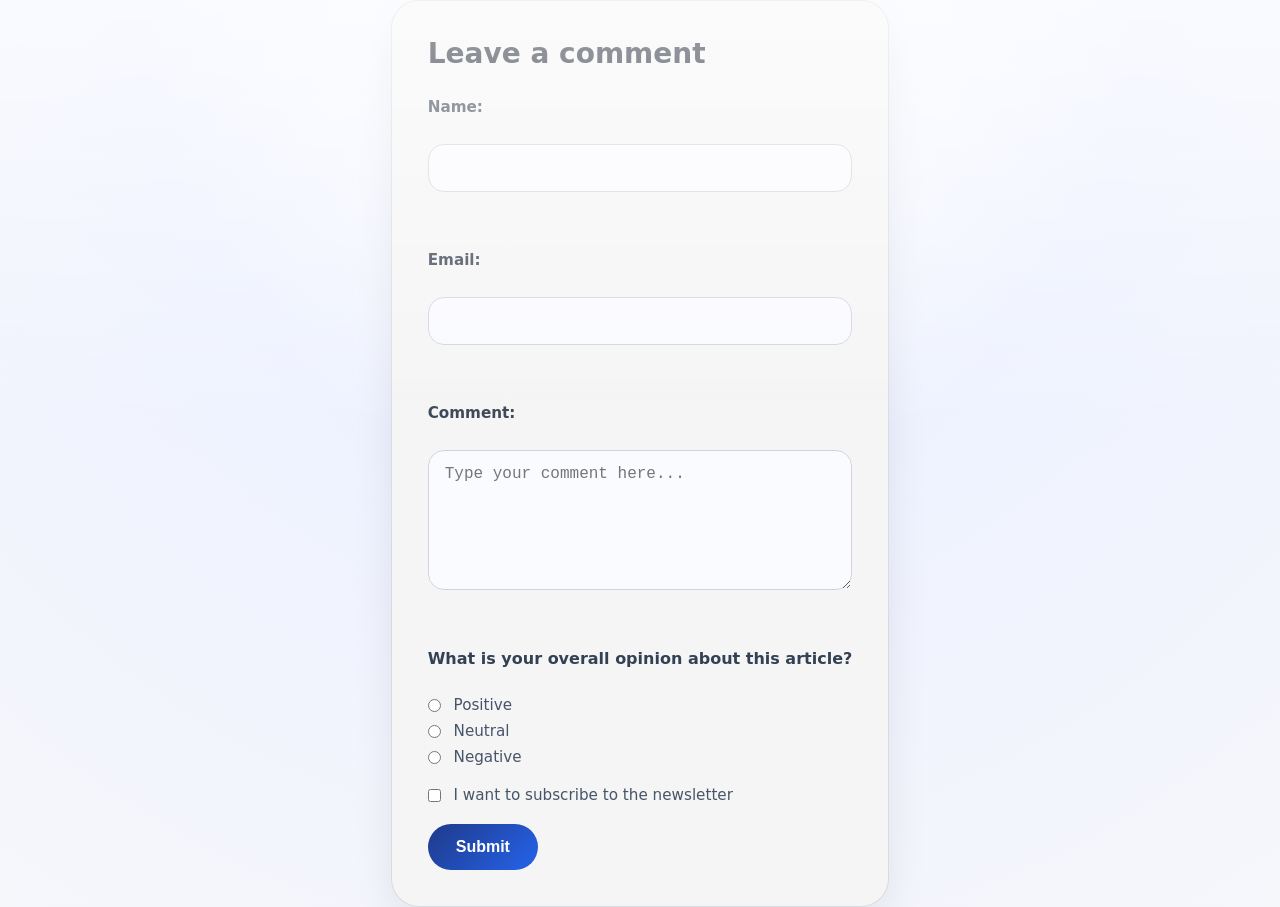
==== forms.html @ 38a429a5 "Created Forms page" ====
<!DOCTYPE html>
<html lang="en">
<head>
    <meta charset="UTF-8">
    <meta name="viewport" content="width=device-width, initial-scale=1.0">
    <title>Forms</title>
    <link rel="stylesheet" href="forms.css">
</head>
<body>
        


    <section>
        <h2>Leave a comment</h2>
        <form action="" method="post"> 

            <!-- Name -->
            <label for="name">Name:</label>
            <input type="text"
             id="name" 
             name="name"
            required
            maxlength= "20"
            >
            <br>
            
            <!-- Email -->
            <label for="email">Email:</label>
            <input type="email"
             id="email" 
             name="email"
            required
            maxlength= "20"
            >
            <br>

            <!-- Comment -->
            <label for="comment">Comment:</label>
            <textarea 
            id="comment"
            name="comment" 
            required
            maxlength= "250"
            placeholder= "Type your comment here..."
            ></textarea>

        <br>

            <!-- Opinion -->
            
            <p>What is your overall opinion about this article?</p>
            <div class="radio-group">
                <label>
                    <input type="radio" name="opinion" value="positive" required>
                    Positive
                </label>
                
                <label>
                    <input type="radio" name="opinion" value="neutral" required>
                    Neutral
                </label>
                
                <label>
                    <input type="radio" name="opinion" value="negative" required>
                    Negative
                </label>
            </div>

            <!-- Newsletter -->
            <label>
                <input type="checkbox" name="newsletter" value="yes">
                I want to subscribe to the newsletter
            </label>

            <!-- Submit -->
            <input type="submit" value="Submit">

        
        </form>
    </section>

</body>
</html>
---- forms.css ----
:root {
  --bg: #f6f7fb;
  --surface: #ffffff;
  --text: #212529;
  --muted: #6b7280;
  --accent: #1f3a8a;
  --accent-soft: rgba(31, 58, 138, 0.08);
  --border: #d1d5db;
  --shadow: 0 16px 40px rgba(15, 23, 42, 0.08);
}

* {
  box-sizing: border-box;
}

body {
  margin: 0;
  min-height: 100vh;
  font-family: Inter, system-ui, -apple-system, BlinkMacSystemFont, "Segoe UI", sans-serif;
  color: var(--text);
  background: radial-gradient(circle at top, #ffffff 0%, #eef2ff 45%, var(--bg) 100%);
  display: flex;
  align-items: center;
  justify-content: center;
}

body::before {
  content: "";
  position: fixed;
  inset: 0;
  background: linear-gradient(180deg, rgba(255,255,255,0.6), transparent 50%);
  pointer-events: none;
}

main {
  max-width: 860px;
  margin: 0 auto;
  padding: 40px 24px 56px;
}

.order,
.show {
  text-align: center;
  margin: 0;
}

.order {
  font-size: clamp(2.5rem, 4vw, 4rem);
  line-height: 1.05;
  font-weight: 800;
  color: var(--accent);
  letter-spacing: -0.04em;
}

.show {
  margin-top: 0.75rem;
  font-size: 1.25rem;
  color: var(--muted);
  font-weight: 500;
}

section {
  margin: 0 auto;
  padding: 36px;
  background: #f5f5f5;
  border: 1px solid rgba(209,213,219,0.8);
  border-radius: 28px;
  box-shadow: var(--shadow);
}

section h2 {
  margin-top: 0;
  font-size: 1.75rem;
  color: #111827;
}

form {
  display: grid;
  gap: 20px;
  margin-top: 28px;
}

label {
  display: block;
  font-size: 0.95rem;
  font-weight: 600;
  margin-bottom: 8px;
  color: #374151;
}

label:not([for]) {
  display: flex;
  align-items: center;
  gap: 0.8rem;
  margin-bottom: 0;
  font-weight: 500;
  color: #475569;
  cursor: pointer;
}

label:not([for]) input {
  margin: 0;
  accent-color: var(--accent);
}

form p {
  margin: 0 0 0.5rem;
  font-size: 1rem;
  font-weight: 600;
  color: #334155;
}

.radio-group {
  display: flex;
  flex-direction: column;
  gap: 8px;
}

input[type="text"],
input[type="email"],
textarea {
  width: 100%;
  border: 1px solid var(--border);
  border-radius: 16px;
  padding: 14px 16px;
  font-size: 1rem;
  background: #fafbff;
  color: var(--text);
  transition: border-color 0.2s ease, box-shadow 0.2s ease;
}

input[type="text"]:focus,
input[type="email"]:focus,
textarea:focus {
  outline: none;
  border-color: rgba(31,58,138,0.45);
  box-shadow: 0 0 0 4px rgba(31,58,138,0.12);
}

textarea {
  min-height: 140px;
  resize: vertical;
}

.form-row {
  display: grid;
  gap: 16px;
}

.form-row label {
  margin-bottom: 6px;
}

fieldset {
  border: none;
  margin: 0;
  padding: 0;
}

legend,
p.question-title {
  font-size: 1rem;
  font-weight: 600;
  margin-bottom: 12px;
  color: #334155;
}

.form-options {
  display: grid;
  gap: 10px;
  padding-left: 0;
  margin: 0;
  list-style: none;
}

.form-options label {
  display: flex;
  align-items: center;
  gap: 12px;
  font-weight: 500;
  color: #475569;
  cursor: pointer;
}

.form-options input {
  accent-color: var(--accent);
}

.checkbox-group {
  display: flex;
  align-items: center;
  gap: 12px;
}

.checkbox-group input {
  accent-color: var(--accent);
}

input[type="submit"] {
  width: fit-content;
  align-self: start;
  border: none;
  border-radius: 999px;
  padding: 14px 28px;
  font-size: 1rem;
  font-weight: 700;
  color: #ffffff;
  background: linear-gradient(135deg, #1f3a8a, #2563eb);
  cursor: pointer;
  transition: transform 0.2s ease, box-shadow 0.2s ease;
}

input[type="submit"]:hover {
  transform: translateY(-1px);
  box-shadow: 0 20px 40px rgba(37,99,235,0.18);
}

@media (max-width: 720px) {
  main {
    padding: 24px 16px 32px;
  }

  section {
    padding: 28px 20px;
  }
}
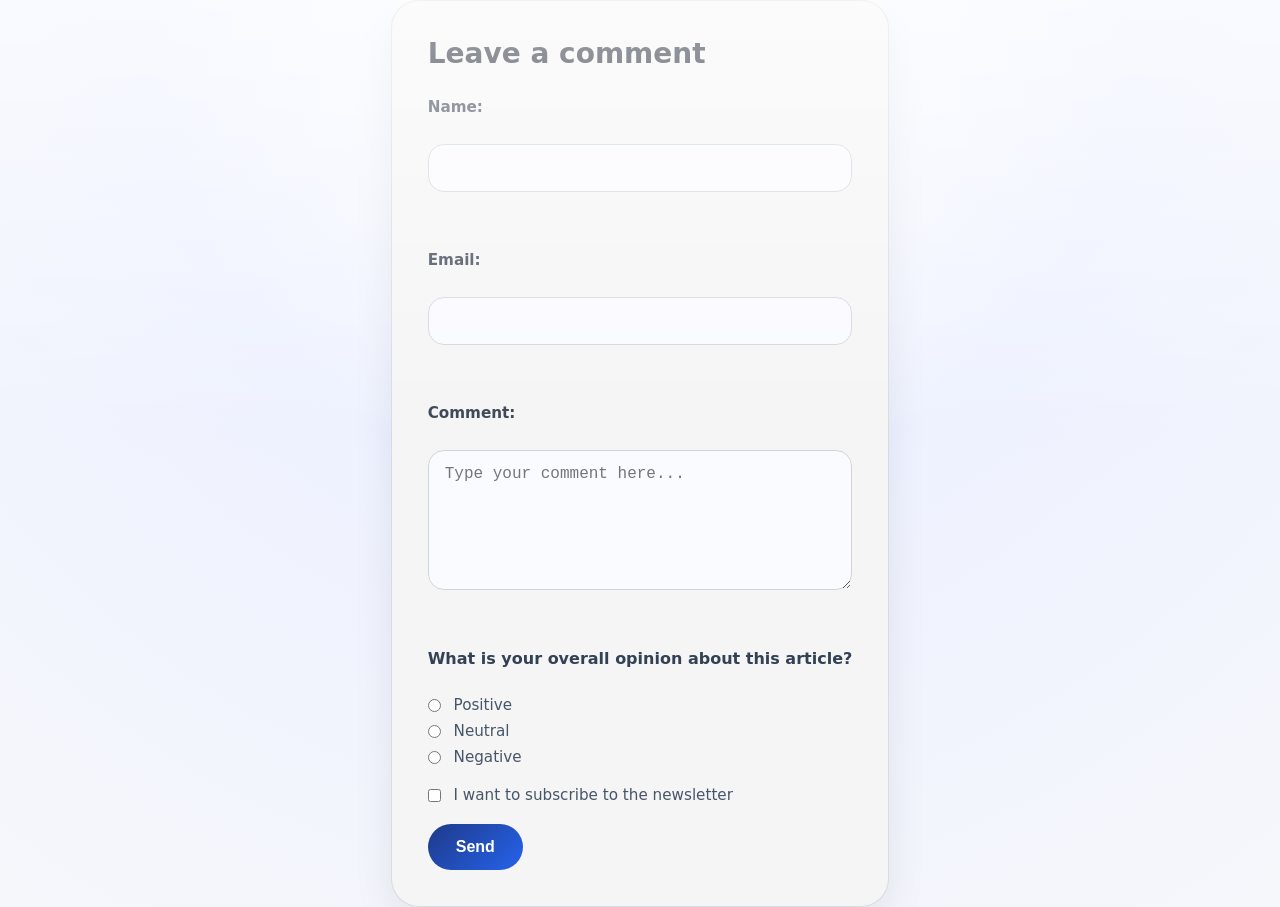
==== commit 02122e9f: "made changes to the html" ====
--- a/forms.html
+++ b/forms.html
@@ -73,7 +73,7 @@
             </label>
 
             <!-- Submit -->
-            <input type="submit" value="Submit">
+            <input type="submit" value="Send">
 
         
         </form>
--- a/forms.css
+++ b/forms.css
@@ -1,6 +1,6 @@
 :root {
   --bg: #f6f7fb;
-  --surface: #ffffff;
+  --surface: #fff;
   --text: #212529;
   --muted: #6b7280;
   --accent: #1f3a8a;
@@ -18,7 +18,7 @@
   min-height: 100vh;
   font-family: Inter, system-ui, -apple-system, BlinkMacSystemFont, "Segoe UI", sans-serif;
   color: var(--text);
-  background: radial-gradient(circle at top, #ffffff 0%, #eef2ff 45%, var(--bg) 100%);
+  background: radial-gradient(circle at top, #fff 0%, #eef2ff 45%, var(--bg) 100%);
   display: flex;
   align-items: center;
   justify-content: center;
@@ -28,7 +28,7 @@
   content: "";
   position: fixed;
   inset: 0;
-  background: linear-gradient(180deg, rgba(255,255,255,0.6), transparent 50%);
+  background: linear-gradient(180deg, rgba(255, 255, 255, 0.6), transparent 50%);
   pointer-events: none;
 }
 
@@ -63,7 +63,7 @@
   margin: 0 auto;
   padding: 36px;
   background: #f5f5f5;
-  border: 1px solid rgba(209,213,219,0.8);
+  border: 1px solid rgba(209, 213, 219, 0.8);
   border-radius: 28px;
   box-shadow: var(--shadow);
 }
@@ -96,6 +96,14 @@
   font-weight: 500;
   color: #475569;
   cursor: pointer;
+}
+
+.form-options input {
+  accent-color: var(--accent);
+}
+
+.checkbox-group input {
+  accent-color: var(--accent);
 }
 
 label:not([for]) input {
@@ -129,17 +137,17 @@
   transition: border-color 0.2s ease, box-shadow 0.2s ease;
 }
 
+textarea {
+  min-height: 140px;
+  resize: vertical;
+}
+
 input[type="text"]:focus,
 input[type="email"]:focus,
 textarea:focus {
   outline: none;
-  border-color: rgba(31,58,138,0.45);
-  box-shadow: 0 0 0 4px rgba(31,58,138,0.12);
-}
-
-textarea {
-  min-height: 140px;
-  resize: vertical;
+  border-color: rgba(31, 58, 138, 0.45);
+  box-shadow: 0 0 0 4px rgba(31, 58, 138, 0.12);
 }
 
 .form-row {
@@ -182,18 +190,10 @@
   cursor: pointer;
 }
 
-.form-options input {
-  accent-color: var(--accent);
-}
-
 .checkbox-group {
   display: flex;
   align-items: center;
   gap: 12px;
-}
-
-.checkbox-group input {
-  accent-color: var(--accent);
 }
 
 input[type="submit"] {
@@ -204,7 +204,7 @@
   padding: 14px 28px;
   font-size: 1rem;
   font-weight: 700;
-  color: #ffffff;
+  color: #fff;
   background: linear-gradient(135deg, #1f3a8a, #2563eb);
   cursor: pointer;
   transition: transform 0.2s ease, box-shadow 0.2s ease;
@@ -212,7 +212,7 @@
 
 input[type="submit"]:hover {
   transform: translateY(-1px);
-  box-shadow: 0 20px 40px rgba(37,99,235,0.18);
+  box-shadow: 0 20px 40px rgba(37, 99, 235, 0.18);
 }
 
 @media (max-width: 720px) {
